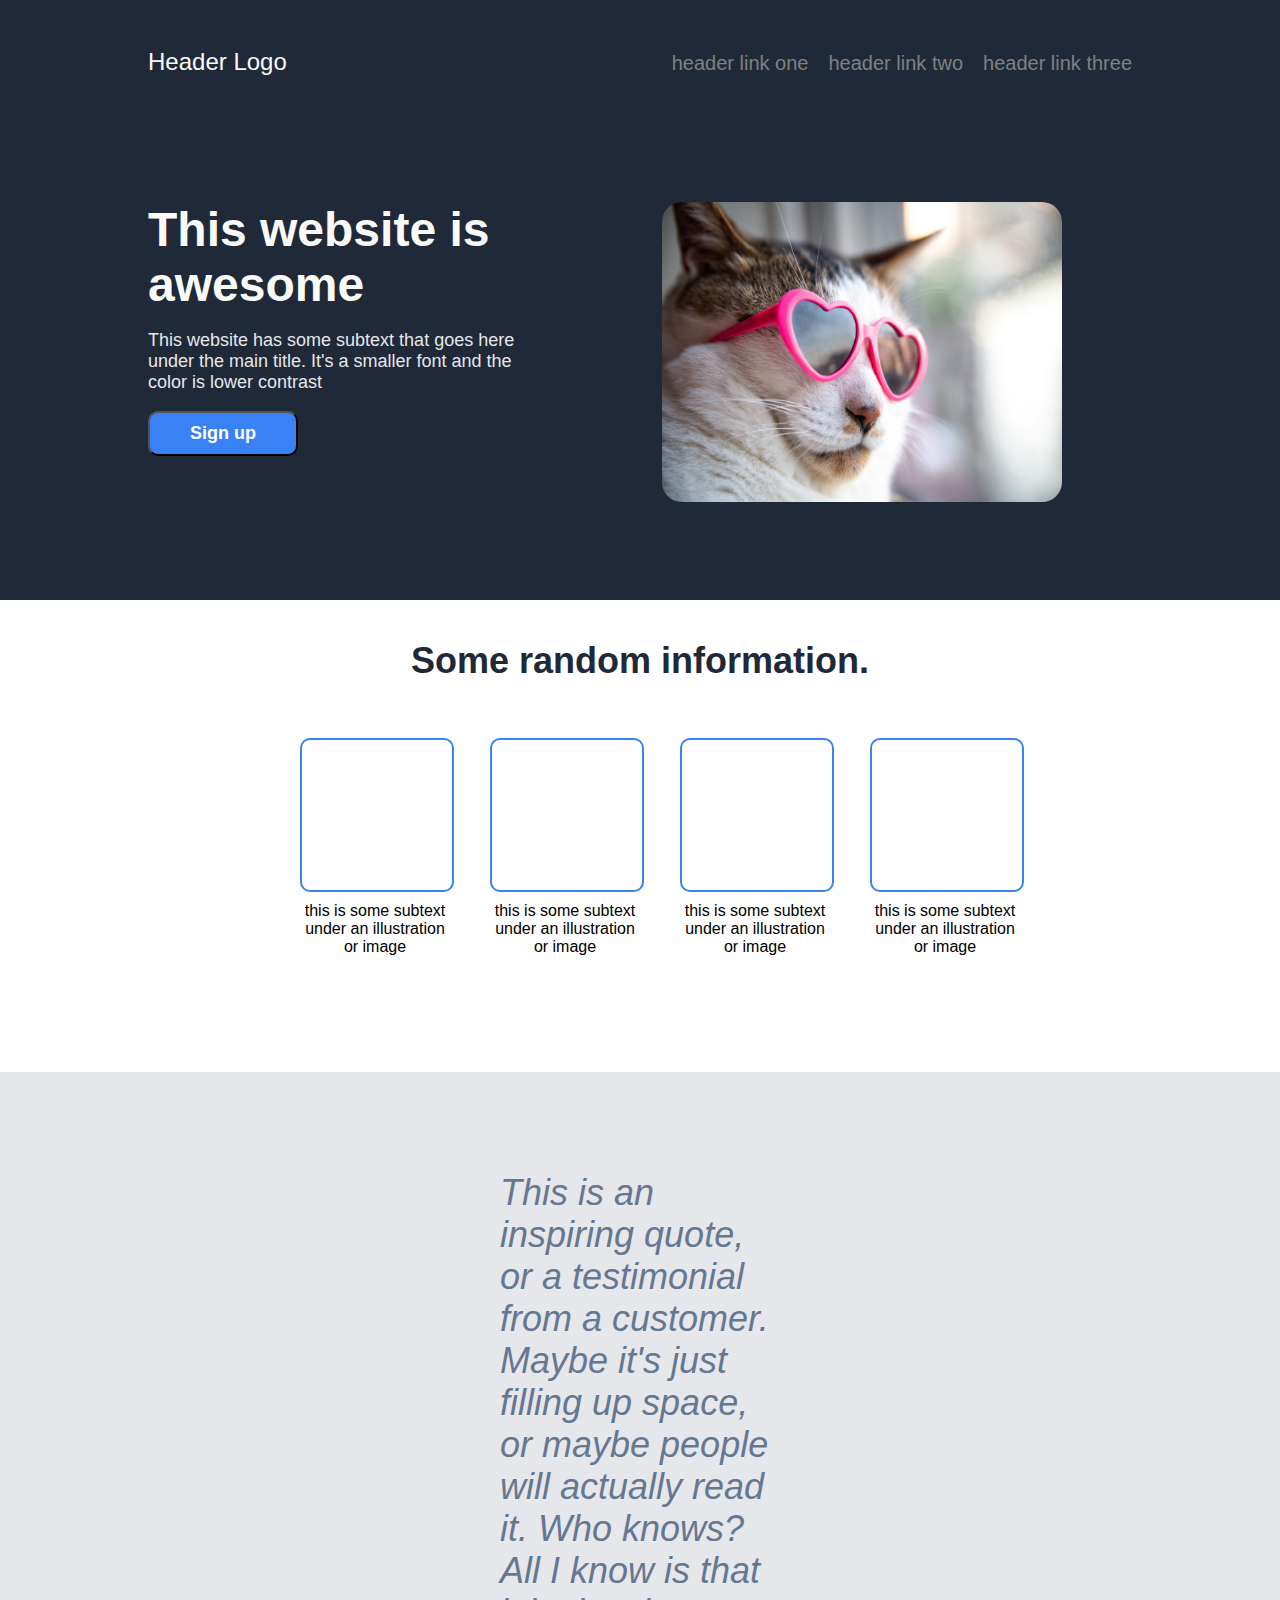
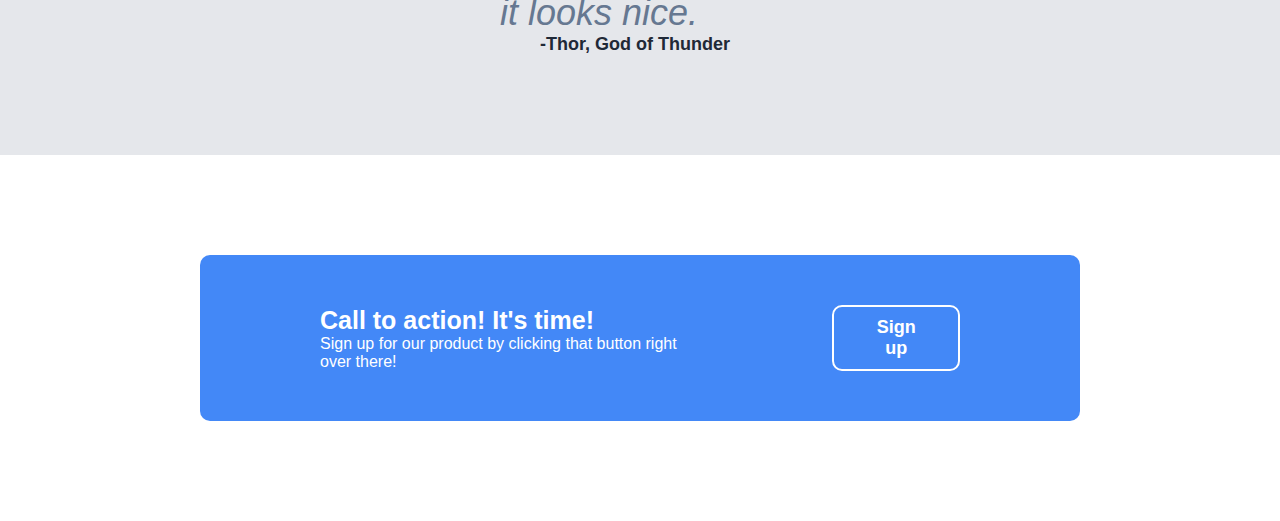
==== index.html @ 5facf370 "Add section two to four I also added the wrap property to the empty boxes which is good in case you " ====
<!DOCTYPE html>

<html>
    <head>
        <meta charset="utf-8">
        <link rel="stylesheet" href="./css/style.css">
        <title>Css Project</title>
    </head>

    <body>
            <div class="section-one">
                <div class="top">
                    <div class="header">Header Logo</div>
                    <ul class="links">
                        <li><a href="#">header link one</a></li>
                        <li><a href="#">header link two</a></li>
                        <li><a href="#">header link three</a></li>
                    </ul>
                </div>
                
                <div class="bottom">
                    <div class="left">
                        <div class="hero">This website is awesome</div>
                        <p class="hero-bottom">This website has some subtext that goes here under the main title. It's a smaller font and the color is lower contrast</p>
                        <button class="sign-up">Sign up</button>
                    </div>

                    <div class="right">
                        <img src="./GettyImages-1183822926.jpg">
    
                    </div>
                </div>
            </div>

            <div class="section-two">
                <div class="header"> Some random information.</div>
                <ul class="list">
                    <li class="under"> <div class="empty-box"></div> this is some subtext under an illustration or image </li>
                    <li class="under"> <div class="empty-box"></div> this is some subtext under an illustration or image </li>
                    <li class="under"> <div class="empty-box"></div> this is some subtext under an illustration or image </li>
                    <li class="under"> <div class="empty-box"></div> this is some subtext under an illustration or image </li>
                </ul>
            </div>

            <div class="section-three">
                <div class="quote">This is an inspiring quote, or a testimonial from a customer. Maybe it's just filling up space, or maybe people will actually read it. Who knows? All I know is that it looks nice.</div>
                <div class="person">-Thor, God of Thunder</div>
            </div>

            <div class="section-four">
                <div class="left">
                    <div class="header">Call to action! It's time!</div>
                    <div class="under">Sign up for our product by clicking that button right over there!</div>
                </div>

                <div class="right">
                    <button class="sign-up">Sign up</button>
                </div>
            </div>

    </body>


</html>
---- css/style.css ----
body{
    margin: 0;
    font-family:Arial, Helvetica, sans-serif
}


/*    ////////////////////////////////////////         */
.section-one{
    background-color: #1f2937;
    color: white;
    display: flex;
    flex-direction: column;
    
}
.top , .bottom{
    display: flex;
    justify-content: space-between;
   
    padding: 48px;
    margin-left: 100px;
    margin-right: 100px;
}

.top{
    margin-top: 0px;
    
}
.bottom{
    margin-top: 30px;
    margin-bottom: 50px;
    gap: 50px;
}
.section-one .top .links{
    list-style-type: none;
    display: flex;
    font-size: 24px;
    color: #f9faf8;
    gap: 20px;
    margin: 0;
}

a{
    text-decoration: none;
    color: gray;
    font-size: 20px;
}

.section-one .bottom .hero{
    font-size: 48px;
    font-weight:bolder;
    color: #f9faf8;
    
}

.section-one .bottom .hero-bottom{
    font-size: 18px;
    color: #E5E7EB;
}

.section-one .header{
    font-size: 24px;
    color: #f9faf8;
}

.section-one .bottom .right{
    /*background-color: gray;*/
    display: flex;
    align-items: center;
    flex: 1;
    justify-content: center;
}
.left{
    width: 400px;
}

img{
    width: 400px;
    height: 300px;
    border-radius: 20px;
}

.section-one .bottom .left .sign-up{
    background-color: #3882f6;
    color: white;
    font-size: large;
    border-radius: 10px;
    padding: 10px 40px;
    /*border-style: none;*/
    font-weight: bold;
}

/*    ////////////////////////////////////////         */

.section-two{
    
    text-align: center;
    padding-bottom: 100px;
}

.section-two .header{
    padding: 40px;
    color: #1F2937;
    font-size: 36px;
    font-weight:bolder;
}

.section-two .list{
    display: flex;
    justify-content: center;
    list-style-type: none;
    gap: 40px;
    flex-wrap: wrap;
    
}

.section-two .empty-box{
    height: 150px;
    width: 150px;
    border: 2px solid #3882F6;
    border-radius: 10px;
    
}

.section-two .under
{
    display: flex;
    flex-direction: column;
    gap: 10px;
    width: 150px;
}



/*    ////////////////////////////////////////         */
.section-three{
    background-color:#E5E7EB;
    display: flex;
    flex-direction: column;
    padding: 100px 500px;

}
.section-three .quote{
    color: #667891;
    font-size: 36px;
    font-style: italic;
}

.section-three .person{
    color: #1F2937;
    font-size: large;
    font-weight: bolder;
    
    text-align: end;
    margin-right: 50px;
}


/*    ////////////////////////////////////////         */

.section-four{
    display: flex;
    padding: 50px;
    justify-content: space-between;
    align-items: center;
    background-color: #4388f7;
    margin: 100px 200px;
    border-radius: 10px;
}

.section-four .left{
    display: flex;
    flex-direction: column;
    
}

.section-four .left .header{
    font-size: 25px;
    color: white;
    font-weight: bold
}

.section-four .left .under{
    color: white;
}


.section-four .right .sign-up{
    background-color: #4388f7;
    color: white;
    font-size: large;
    border-radius: 10px;
    border-color: white;
    border: 2px solid;
    padding: 10px 40px;
    font-weight: bold;
}

.section-four .left , .right{
    margin-left: 70px;
    margin-right: 70px;
}
.section-four .left{
    width: auto;
}


/*    ////////////////////////////////////////         */
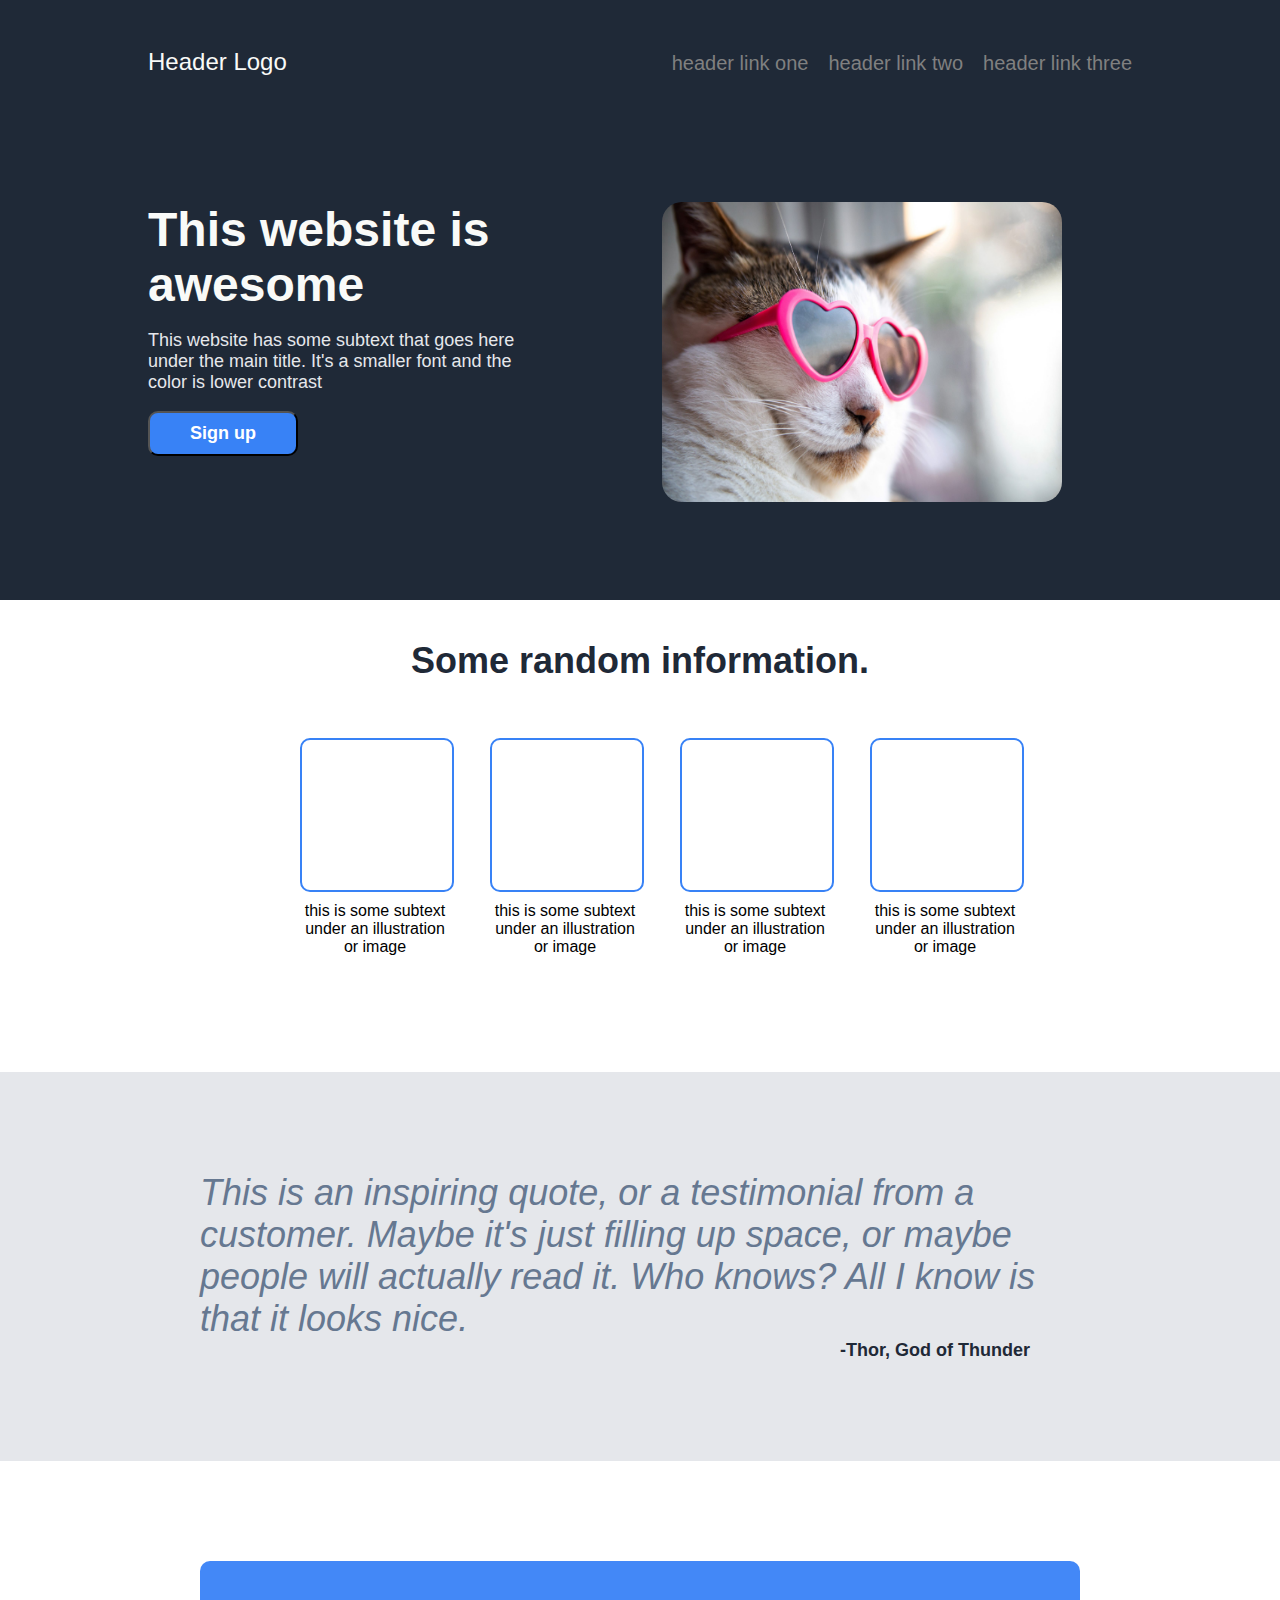
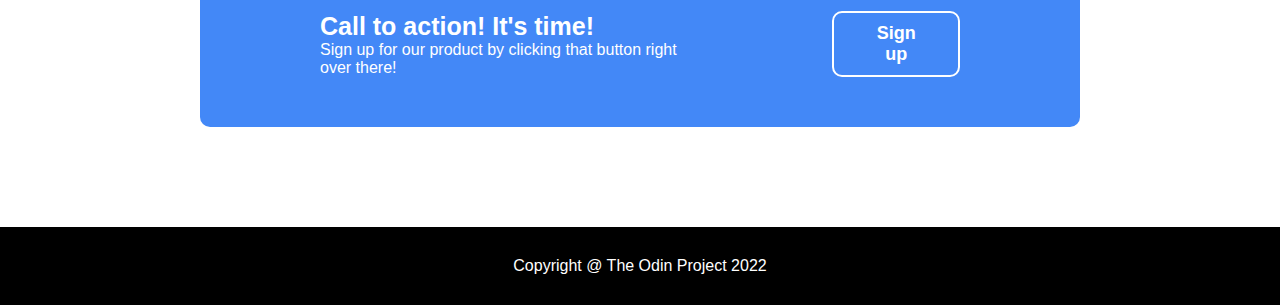
==== commit 91e383e6: "Add section five. I did some minor tweaks plus finished the footer." ====
--- a/index.html
+++ b/index.html
@@ -58,6 +58,10 @@
                 </div>
             </div>
 
+            <div class="section-five">
+                <div>Copyright @ The Odin Project 2022</div>
+            </div>
+
     </body>
 
 
--- a/css/style.css
+++ b/css/style.css
@@ -136,7 +136,7 @@
     background-color:#E5E7EB;
     display: flex;
     flex-direction: column;
-    padding: 100px 500px;
+    padding: 100px 200px;
 
 }
 .section-three .quote{
@@ -200,8 +200,14 @@
     margin-right: 70px;
 }
 .section-four .left{
-    width: auto;
-}
-
-
-/*    ////////////////////////////////////////         */
+    width: auto; /*ino bardar bebin chi mishe*/
+}
+
+
+/*    ////////////////////////////////////////         */
+.section-five{
+    background-color:  black;
+    color: white;
+    text-align: center;
+    padding: 30px;
+}